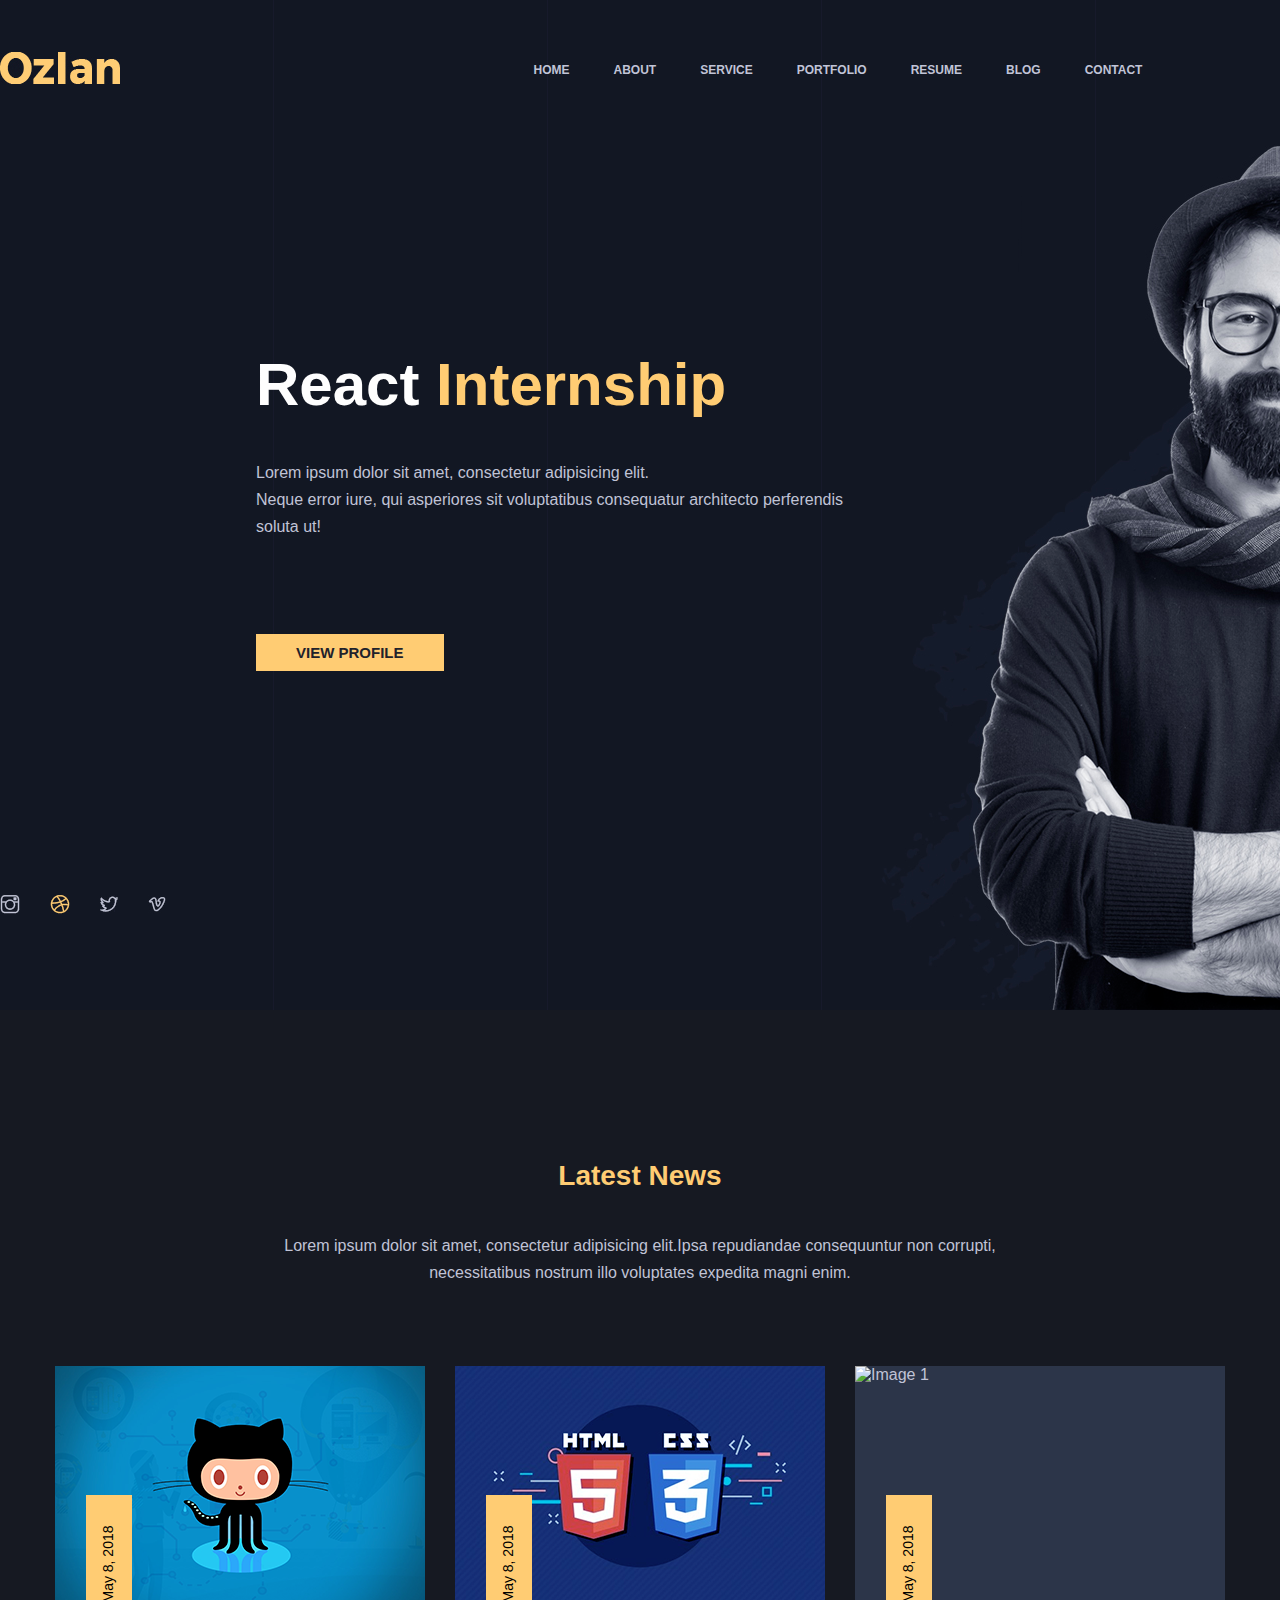
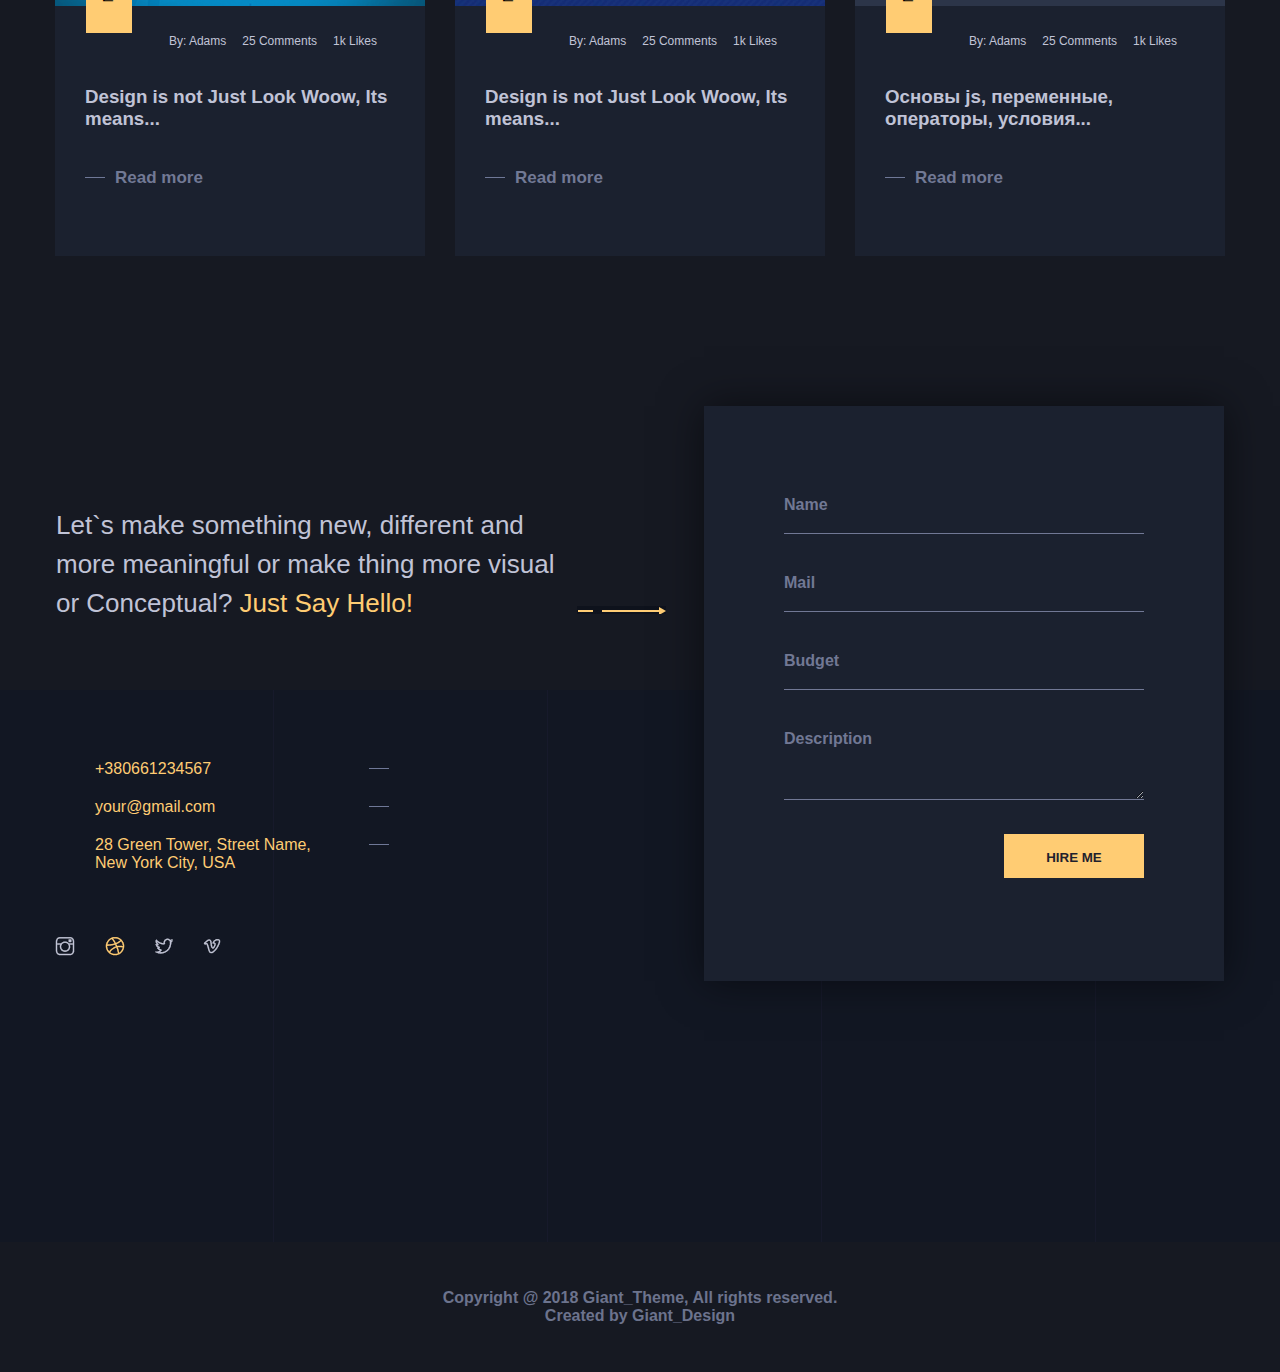
==== Example_2/index.html @ 7d10c4e9 "Portfolio" ====
<!DOCTYPE html>
<html lang="en">
<head>
	<meta charset="UTF-8">
	<title>First page</title>
	<link rel="stylesheet" href="main.css">
</head>
<body>
	<header>
		<div class="logo">
			<img src="img-assets/Logo.png" alt="">
		</div>
		<div class="menu">
			<ul>
				<li><a href="#">Home</a></li>
				<li><a href="#">About</a></li>
				<li><a href="#">Service</a></li>
				<li><a href="#">Portfolio</a></li>
				<li><a href="#">Resume</a></li>
				<li><a href="#">Blog</a></li>
				<li><a href="#">Contact</a></li>
			</ul>
		</div>
		<div class="lang">
			<ul>
				<li><a href="#">Fra</a></li>
				<li><a href="#">Rus</a></li>
				<li><a href="#">Eng</a></li>
			</ul>
		</div>
	</header>
	<div class="main-section">
		<div class="main-desc">
			<h1>React <span>Internship</span></h1>
			<p>Lorem ipsum dolor sit amet, consectetur adipisicing elit. <br>Neque error iure, qui asperiores sit voluptatibus consequatur architecto perferendis soluta ut!</p>
			<a href="#" class="btn">View profile</a>
			<div class="social">
				<ul>
					<li><a href="#"><img src="img-assets/inst.png" alt="Instagram"></a></li>
					<li><a href="#"><img src="img-assets/dribbble.png" alt="Dribbble"></a></li>
					<li><a href="#"><img src="img-assets/twitter2.png" alt="Twitter"></a></li>
					<li><a href="#"><img src="img-assets/vimeo.png" alt="Vimeo"></a></li>
				</ul>
			</div>
		</div>
		<div class="main-image"></div>
	</div>
	<div class="latest-news">
		<div class="container">
			<h2>Latest News</h2>
			<div class="news-desc">
				<p>Lorem ipsum dolor sit amet, consectetur adipisicing elit.Ipsa repudiandae consequuntur non corrupti,<br/> necessitatibus nostrum illo voluptates expedita magni enim.</p>
			</div>
		</div>
		<div class="container">
			<div class="news">
				<div class="news-id">
					<div class="news-img">
						<img src="img-assets/news-img-1.png" alt="Image 1">
					</div>
					<div class="news-count">
						<ul>
							<li><a href="#">By: Adams</a></li>
							<li><a href="#">25 Comments</a></li>
							<li><a href="#">1k Likes</a></li>
						</ul>
					</div>
					<div class="news-title">
						<h3>Design is not Just Look Woow, Its means...</h3>
					</div>
					<div class="btn-read-more"><a href="#">Read more</a></div>
					<div class="date">May 8, 2018</div>
				</div>
				<div class="news-id">
					<div class="news-img">
						<img src="img-assets/news-img-2.png" alt="Image 1">
					</div>
					<div class="news-count">
						<ul>
							<li><a href="#">By: Adams</a></li>
							<li><a href="#">25 Comments</a></li>
							<li><a href="#">1k Likes</a></li>
						</ul>
					</div>
					<div class="news-title">
						<h3>Design is not Just Look Woow, Its means...</h3>
					</div>
					<div class="btn-read-more"><a href="#">Read more</a></div>
					<div class="date">May 8, 2018</div>
				</div>
				<div class="news-id">
					<div class="news-img">
						<img src="img-assets/news-img-3.png" alt="Image 1">
					</div>
					<div class="news-count">
						<ul>
							<li><a href="#">By: Adams</a></li>
							<li><a href="#">25 Comments</a></li>
							<li><a href="#">1k Likes</a></li>
						</ul>
					</div>
					<div class="news-title">
						<h3>Основы js, переменные, операторы, условия...</h3>
					</div>
					<div class="btn-read-more"><a href="#">Read more</a></div>
					<div class="date">May 8, 2018</div>
				</div>
			</div>
		</div>
		<div class="container">
			<div class="contact-form">
				<div class="form-desc">
					<p>Let`s make something new, different and more meaningful or make thing more visual or Conceptual? <span>Just Say Hello!</span></p>
				</div>
				<div class="arrow"></div>
				<div class="form">
					<form>
						<div>
							<input type="text" name="" required="">
							<label>Name</label>
						</div>
						<div>
							<input type="email" name="" required="">
							<label>Mail</label>
						</div>
						<div>
							<input type="text" name="" required="">
							<label>Budget</label>
						</div>
						<div>
							<textarea required=""></textarea>
							<label>Description</label>
						</div>
						<div class="btn-submit">
							<input type="submit" name="" value="Hire me">
						</div>
					</form>
				</div>
			</div>
		</div>
	</div>
	<footer>
		<div class="container">
			<div class="contacts">
					<ul>
						<li>+380661234567</li>
						<li>your@gmail.com</li>
						<li>28 Green Tower, Street Name, <br> New York City, USA</li>
					</ul>
			</div>
			<div class="social-footer">
				<ul>
					<li><a href="#"><img src="img-assets/inst.png" alt="Instagram"></a></li>
					<li><a href="#"><img src="img-assets/dribbble.png" alt="Dribbble"></a></li>
					<li><a href="#"><img src="img-assets/twitter2.png" alt="Twitter"></a></li>
					<li><a href="#"><img src="img-assets/vimeo.png" alt="Vimeo"></a></li>
				</ul>
			</div>
		</div>
	</footer>
	<div class="copyright">
		<p><a href="https://s3.envato.com/files/254548372/02_ozlan_personal_home_page_dark.jpg">Copyright @ 2018 Giant_Theme, All rights reserved.<br> Created by Giant_Design</a></p>
	</div>

</body>
</html>
---- Example_2/main.css ----
* 
{
  margin: 0;
  padding: 0;
  box-sizing: border-box; /*This item allow padding dimesions add to box size*/
}

*, a:focus {
    outline: none;
}

/*Fonts*/
@import url('https://fonts.googleapis.com/css?family=Open+Sans:300,300i,400,400i,600,600i,700,700i,800,800i&display=swap&subset=cyrillic,latin-ext');


body{
	font-family: 'Open Sans', sans-serif;
	color: #c0c3d6;
	background-image: url(img-assets/body-bg.png);
}

a,li{
	list-style: none;
	text-decoration:none;
}

.main-section{
	height: 870px;
	display: flex;
	width: 1680px;
	margin: 0 auto;

}


header{
	display: flex;
	justify-content: space-between;
	align-items: center;
	width: 1680px;
	height: 140px;
	margin: 0 auto;
}

.container{
	width: 1170px;
	margin: 0 auto;
}

.menu ul, .lang ul, .social ul{
	display: flex;
	text-transform: uppercase;
	font-size: 12px;
	font-weight: 700;
}


.menu a:hover,.lang a:hover,.news-count a:hover,.btn-read-more a:hover {
	color: #fecc75;
	transition: 0.5s;
}

.menu a{
	margin: 0 22px;
	color: #c1c4d7;
}

.lang a{
	margin: 0 8px;
	color: #c1c4d7;
}


h1{
	padding: 210px 0 0;
	color: #fefefe;
	font-size: 60px;
	font-weight: 700;
}

h1 span{
	color: #ffcc73;	
}


.main-desc p{
	padding: 40px 0 90px;
	line-height: 1.7;
}

.main-desc{
	padding-left: 256px;
}


.btn{
	background: #ffcc73;
	color: #1f222b;
	text-transform: uppercase;
	line-height: 44px;
	text-align: center;
	margin-top: 92px;
	padding: 10px 40px;
	font-weight: 700;
	font-size: 15px;
}

.btn:hover{
	background: #ffc25d;
}


.main-image{
	width: 50%;
	background: url(img-assets/main-image.png) no-repeat;

}
 

.social a{
	padding-right: 30px;
}

.social{
	position: relative;
	top: 220px;
	left: -256px;
}


.latest-news{
	background: #161922;
	height: 1280px;
}

h2{
	display: flex;
	justify-content: center;
	font-size: 28px;
	color: #ffcc73;
	font-weight: 700;
	padding-top: 150px;
}

.news-desc p{
	padding: 40px 0 80px;
	line-height: 1.7;
	display: flex;
	justify-content: center;
	text-align: center;
}

.news{
	display: flex;
	justify-content: space-between;
}

.news-img{
	width: 100%;
	height: 240px;
	background: #2c3549;
}

.date{
	transform: rotate(-90deg);
	color: #000;
	width: 138px;
	height: 46px;
	background: #ffcc73;
	line-height: 45px;
	text-align: center;
	font-size: 14px;
	font-weight: 500;
	position: relative;
	display: inline-block;
	top: -305px;
	left: -15px;
}

.news-id{
	width: 370px;
	height: 490px;
	background: #1b212f;
}

.news-id:hover{
	box-shadow: 0 0 40px rgba(0,0,0,0.5); /* Параметры тени */
}

.news-title{
	padding: 10px 30px;
}

h3{
	font-weight: 800;
}


.news-count{
	padding: 28px 40px;
	font-size: 12px;
	font-weight: 500;
	display: flex;
	justify-content: flex-end;
}

.news-count a{
	color: #c1c4d7;
}

.news-count ul{
	display: flex;
}

.news-count li{
	padding: 0 8px;
}

.btn-read-more{
	margin: 28px 30px 58px 30px;
	font-weight: 600;
	font-size: 17px;
	width: 150px;
}


.btn-read-more a{
	color: #727995;
	font-weight: 600;
	margin: 0 30px;
}

.btn-read-more:before{
	content: "";
	position: absolute;
	height: 1px;
	width: 20px;
	background: #6f7897;
	margin-top: 0.64%;
}

.btn-read-more:hover:before{
	background: #fecc75;
	transition: 0.5s;
}

.contact-form{
	display: flex;
	padding-top: 150px;
	justify-content: space-around;
}

.form-desc{
	width: 519px;
}

.form-desc span{
	color: #ffcc73;
}

.form-desc p{
	padding-top: 100px;
	font-size: 26px;
	line-height: 1.5;
}

.arrow{
	width: 89px;
	height: 8px;
	margin-top: 200px;
	margin-right: 36px;
	background-image: url(img-assets/arrow.png);
	background-repeat: no-repeat;
}

.form{
	width: 520px;
	height: 575px;
	background: #1b212f;
	padding: 80px 80px;
	box-shadow: 0 0 40px rgba(0,0,0,0.5); /* Параметры тени */
}

.form input{
	padding: 16px 0;
	margin-bottom: 30px;
}


.form textarea{
	height: 80px;
	padding: 10px 0;
	margin-bottom: 30px;
}

.form input,
.form textarea{
	width: 100%;
	box-shadow: none;
	outline: none;
	border: none;
	color: #f7c471;
	background: inherit;
	border-bottom: 1px solid #717895;
}

.form input[type="submit"]{
	border-bottom: none;
	cursor: pointer;
	width: 140px;
	height: 44px;
	background: #ffcc73;
	text-transform: uppercase;
	color: #1f212d;
	margin-bottom: 0;
	font-weight: 600;
}

.form form div{
	position: relative;
}

.form form div label{
	position: absolute;
	top: 10px;
	left: 0;
	color: #717894;
	pointer-events: none;
	transition: .2s;
	font-weight: 600;
}

.form input:focus ~ label,
.form textarea:focus ~ label,
.form input:valid ~ label,
.form textarea:valid ~ label{
	top: -12px;
	left: 0;
	color: #f3c36f;
	font-size: 12px;
}

.form input:focus,
.form textarea:focus,
.form input:valid,
.form textarea:valid{
	border-bottom: 1px solid #ffcc73;
}

.btn-submit{
	display: flex;
	justify-content: flex-end;
}

footer{
	height: 482px;
}

.contacts{
	margin-top: 70px;
	padding: 0 0 45px 40px;
	color: #ffcc73;
}

.contacts li{
	margin:20px 0;
}

.contacts li:before{
	content: "";
	position: absolute;
	height: 1px;
	width: 20px;
	background: #6f7897;
	margin-top: 0.64%;
	left: 369px;
}

.social-footer ul{
	display: flex;
}

.social-footer li{
	padding-right: 30px;
}


.copyright{
	height: 130px;
	background: #161922;
	display: flex;
	text-align: center;
	justify-content: center;
	align-items: center;
	font-weight: 600;
}

.copyright a{
	color: #6c738d;
}
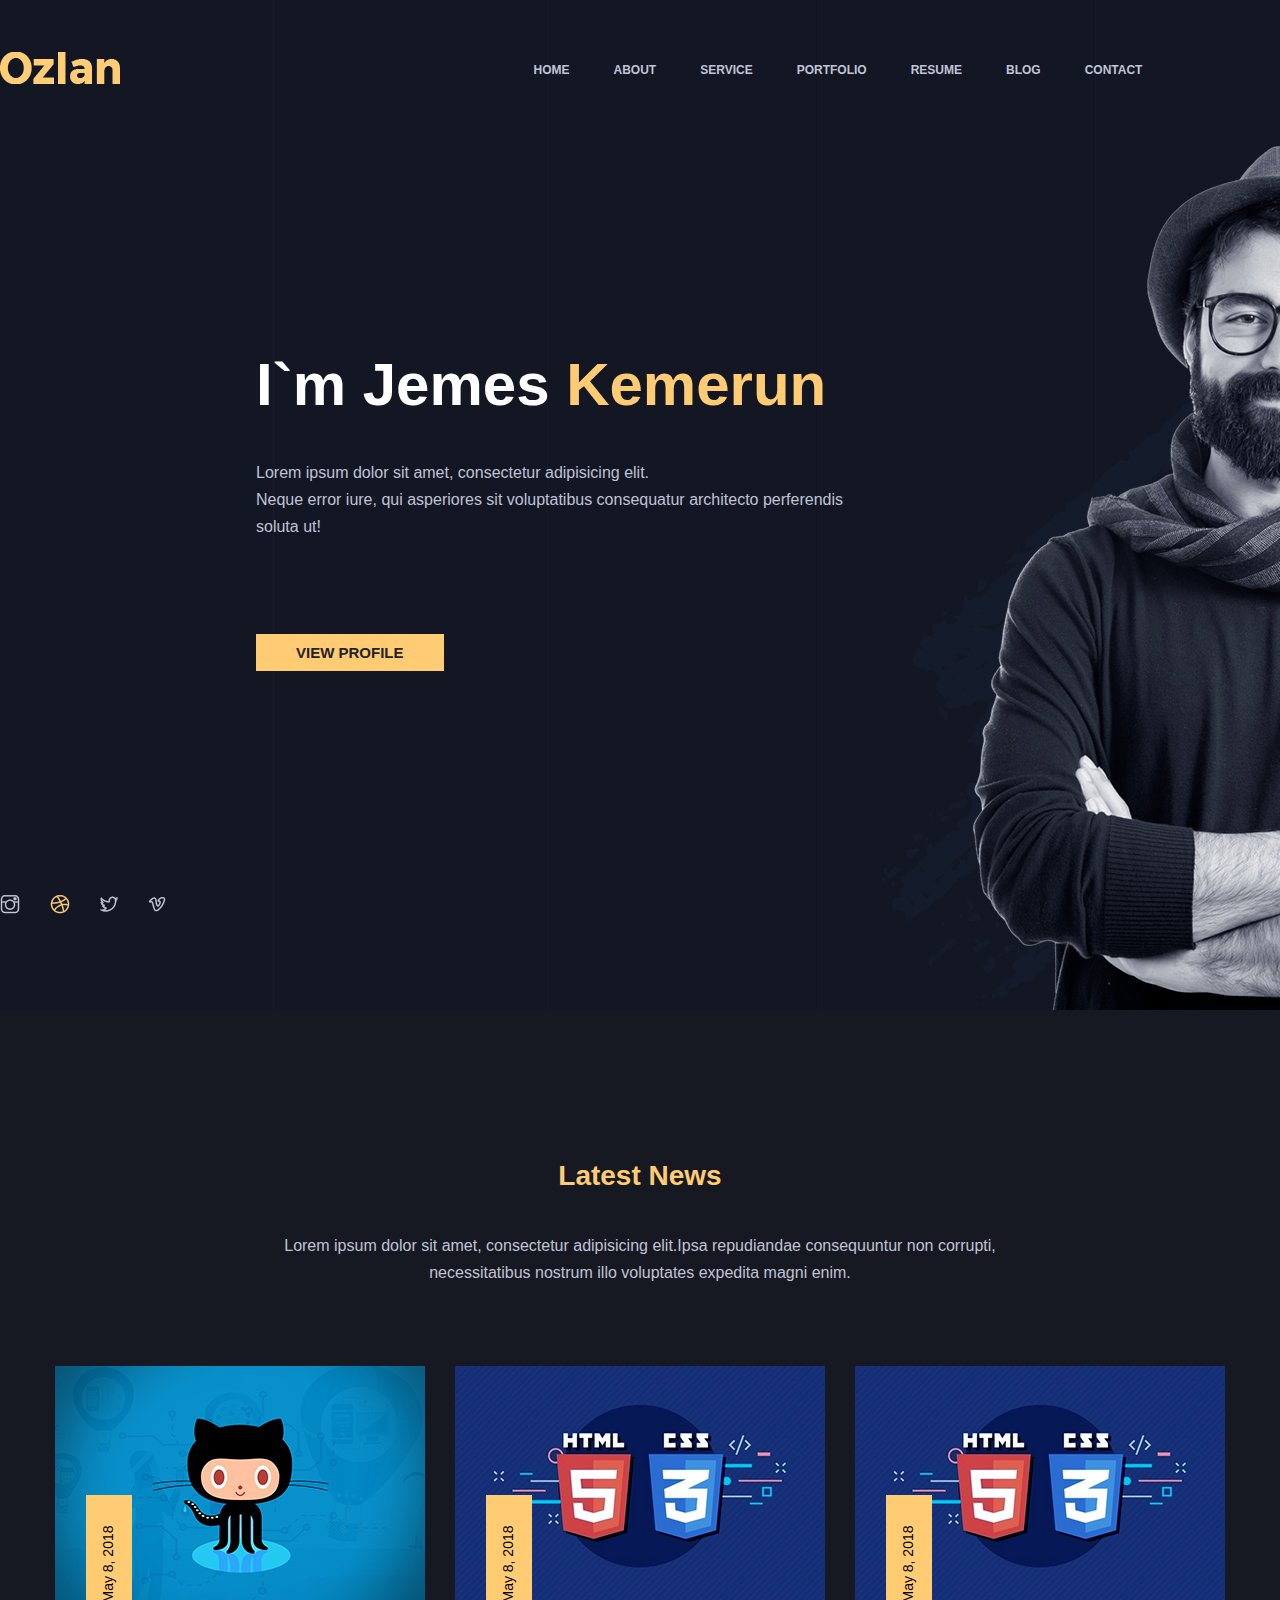
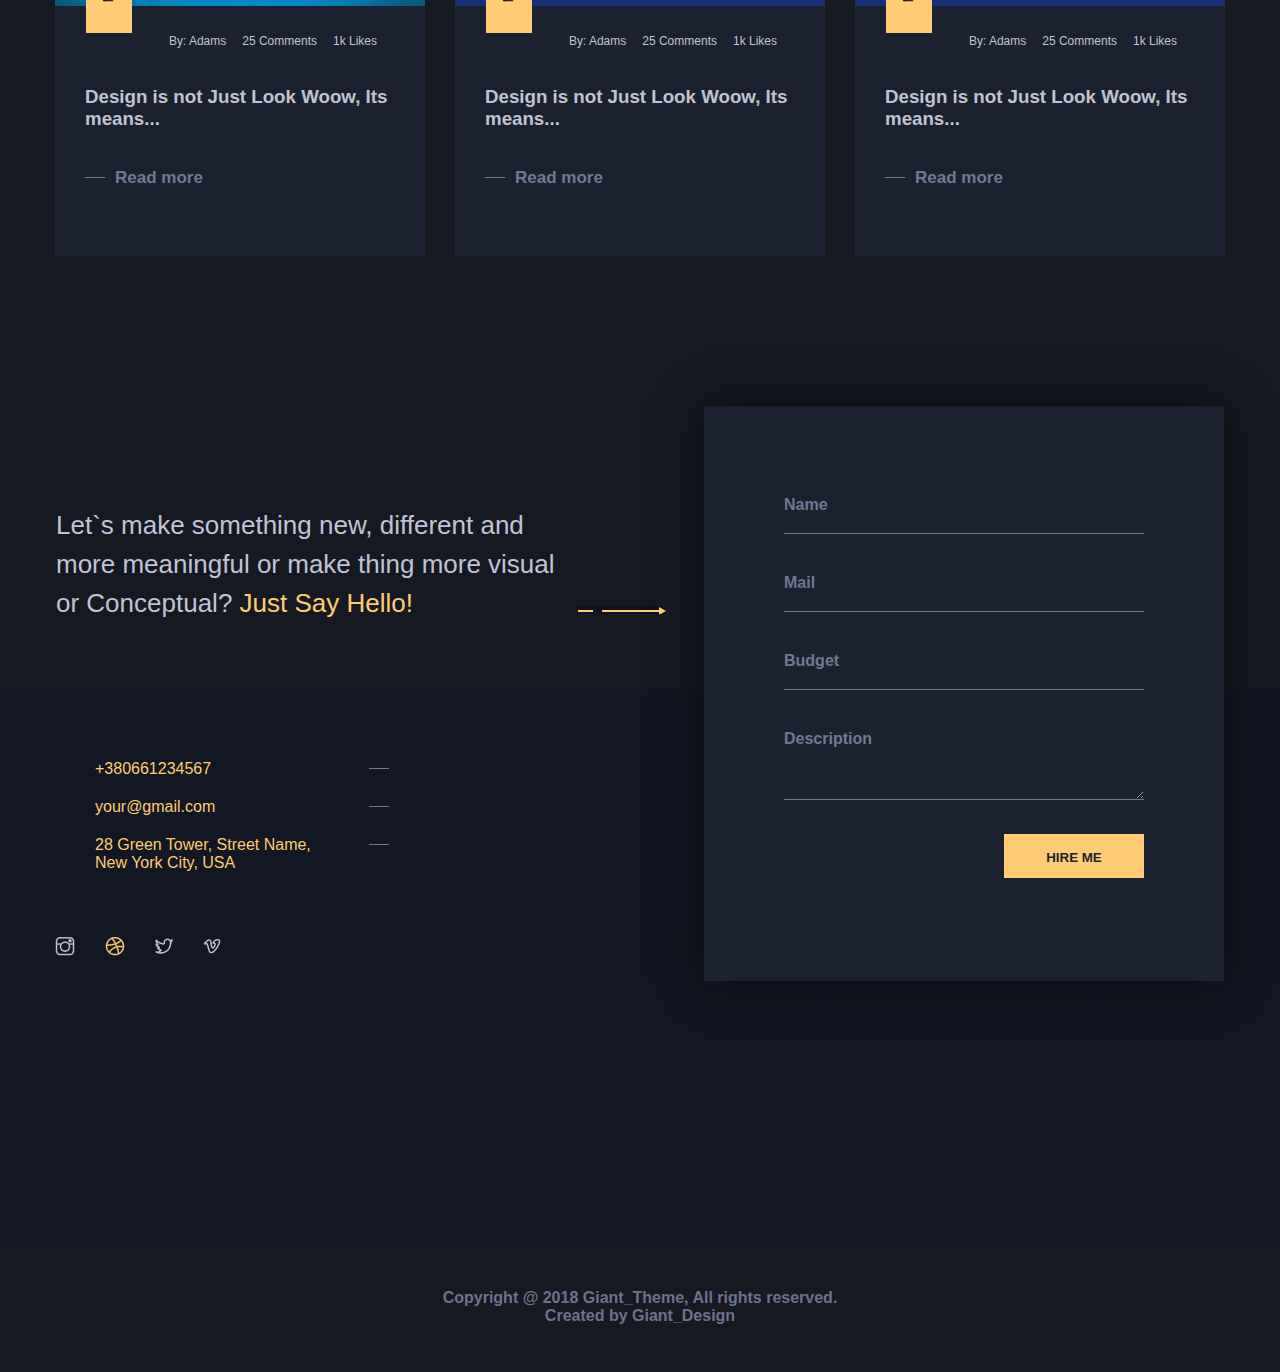
==== commit e60af1bc: "Update index.html" ====
--- a/Example_2/index.html
+++ b/Example_2/index.html
@@ -31,7 +31,7 @@
 	</header>
 	<div class="main-section">
 		<div class="main-desc">
-			<h1>React <span>Internship</span></h1>
+			<h1>I`m Jemes <span>Kemerun</span></h1>
 			<p>Lorem ipsum dolor sit amet, consectetur adipisicing elit. <br>Neque error iure, qui asperiores sit voluptatibus consequatur architecto perferendis soluta ut!</p>
 			<a href="#" class="btn">View profile</a>
 			<div class="social">
@@ -90,7 +90,7 @@
 				</div>
 				<div class="news-id">
 					<div class="news-img">
-						<img src="img-assets/news-img-3.png" alt="Image 1">
+						<img src="img-assets/news-img-2.png" alt="Image 1">
 					</div>
 					<div class="news-count">
 						<ul>
@@ -100,7 +100,7 @@
 						</ul>
 					</div>
 					<div class="news-title">
-						<h3>Основы js, переменные, операторы, условия...</h3>
+						<h3>Design is not Just Look Woow, Its means...</h3>
 					</div>
 					<div class="btn-read-more"><a href="#">Read more</a></div>
 					<div class="date">May 8, 2018</div>
